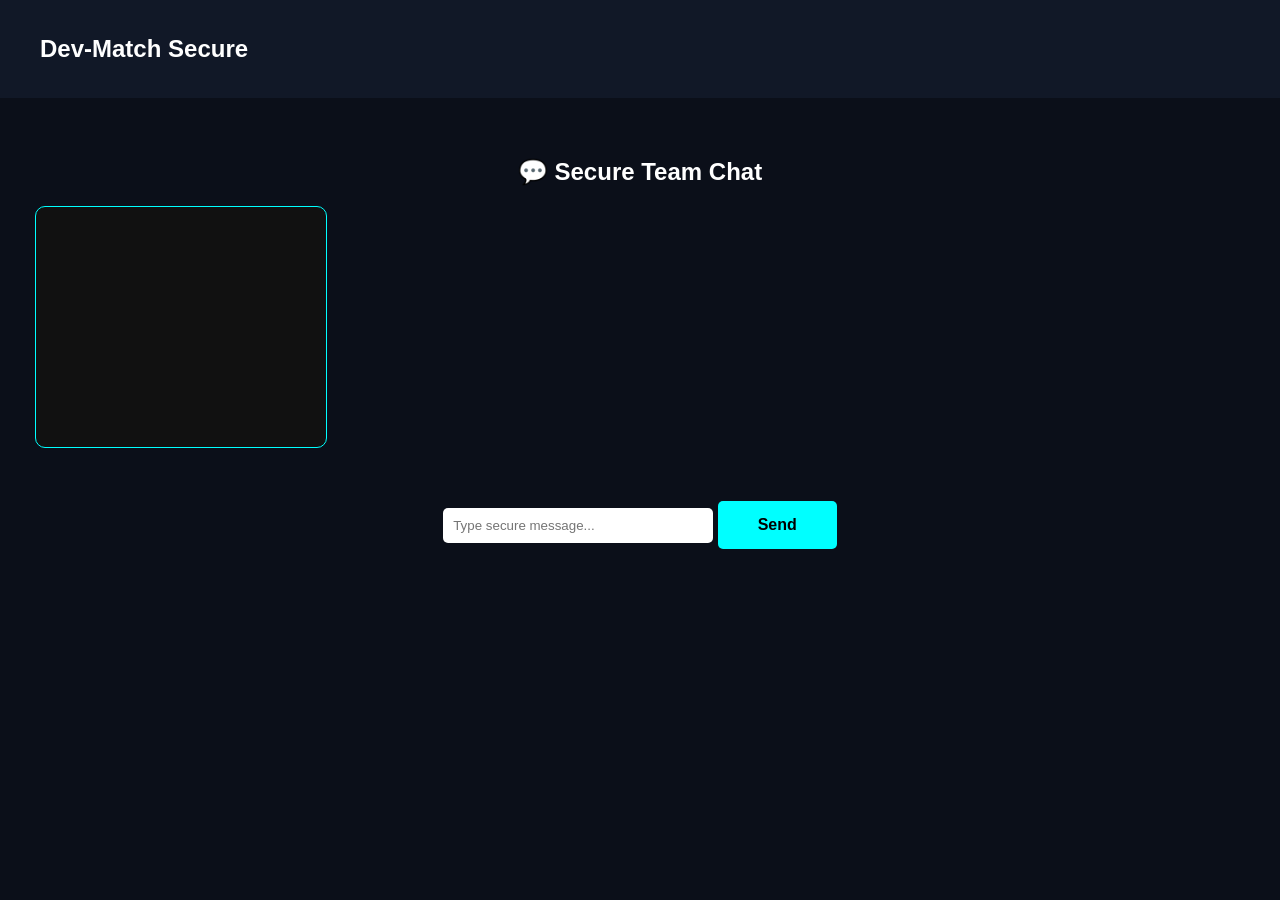
==== chat.html @ 2b0d677e "first commit" ====
<!DOCTYPE html>
<html>
<head>
  <title>Secure Chat</title>
  <link rel="stylesheet" href="style.css">
</head>

<body>

<nav>
  <h2>Dev-Match Secure</h2>
</nav>

<section class="hero">
  <h1>💬 Secure Team Chat</h1>

  <div id="chatBox" class="card" style="height:200px; overflow-y:auto;"></div>

  <br>

  <input type="text" id="chatInput" placeholder="Type secure message..." />
  <button class="start-btn" onclick="sendMessage()">Send</button>

</section>

<script src="script.js"></script>
</body>
</html>
---- style.css ----
body {
  margin: 0;
  font-family: Arial;
  background-color: #0b0f19;
  color: white;
}

/* Navbar */
nav {
  display: flex;
  justify-content: space-between;
  padding: 15px 40px;
  background: #111827;
}

nav button {
  background: cyan;
  border: none;
  padding: 8px 15px;
  cursor: pointer;
}

/* Hero */
.hero {
  text-align: center;
  padding: 100px 20px;
}

.start-btn {
  background: cyan;
  border: none;
  padding: 12px 20px;
  margin-top: 20px;
  font-size: 16px;
  cursor: pointer;
}

/* Features */
.features {
  display: flex;
  justify-content: center;
  gap: 20px;
  padding: 40px;
}

.card {
  background: #111827;
  padding: 20px;
  border-radius: 10px;
  width: 250px;
  text-align: center;
}
input {
  padding: 10px;

  width: 250px;
  border-radius: 5px;
  border: none;
}
#matchContainer{
  display:flex;
  justify-content:center;
  gap:20px;
  flex-wrap:wrap;
  padding:30px;
}
textarea{
  width:300px;
  padding:10px;
  border-radius:8px;
  border:none;
}
.card{
  background:#111;
  padding:20px;
  margin:15px;
  border-radius:10px;
  border:1px solid #00ffff;
}
.verified{
  background:#00ff88;
  color:black;
  padding:3px 8px;
  border-radius:12px;
  font-size:12px;
  margin-left:8px;
}
.popup{
  position:fixed;
  bottom:20px;
  right:20px;
  background:#00ff88;
  color:black;
  padding:15px 25px;
  border-radius:10px;
  display:none;
  font-weight:bold;
  box-shadow:0 0 15px #00ff88;
}
.navbar{
  display:flex;
  justify-content:space-between;
  align-items:center;
  padding:15px 30px;
  background:#111;
  color:white;
}

.logo{
  margin:0;
}
.hero{
  text-align:center;
  margin-top:20px;
  padding: 20px;
}

.start-btn{
  margin-top:20px;
  cursor:pointer;
  padding: 15px 40px;
  font-size: 16px;
  font-weight: bold;
  border-radius: 5px;
  transition: all 0.3s;
}

.start-btn:hover {
  background-color: #00d4d4;
  transform: scale(1.05);
}
.navbar{
  position:relative;
  z-index:10;
}

.match-controls {
  display: flex;
  justify-content: center;
  align-items: center;
  gap: 15px;
  margin: 30px 0;
  flex-wrap: wrap;
}

.match-controls select {
  padding: 10px 15px;
  border: 1px solid cyan;
  border-radius: 5px;
  background-color: #1a1a2e;
  color: white;
  font-size: 14px;
  cursor: pointer;
}

#matchResults {
  display: grid;
  grid-template-columns: repeat(auto-fit, minmax(280px, 1fr));
  gap: 20px;
  padding: 40px;
  width: 100%;
  box-sizing: border-box;
}

#matchResults .card {
  width: 100%;
  background: #111827;
  padding: 25px;
  border-radius: 10px;
  border: 1px solid cyan;
  text-align: center;
  transition: transform 0.3s;
}

#matchResults .card:hover {
  transform: translateY(-5px);
  box-shadow: 0 0 20px cyan;
}

#matchResults .card button {
  width: 100%;
  margin-top: 15px;
  padding: 15px 20px;
  font-size: 16px;
  font-weight: bold;
  background-color: cyan;
  border: none;
  border-radius: 5px;
  cursor: pointer;
  color: black;
  transition: all 0.3s;
}

#matchResults .card button:hover {
  background-color: #00d4d4;
  transform: scale(1.02);
}

.tag {
  background-color: #00ffff;
  color: black;
  padding: 5px 12px;
  border-radius: 15px;
  font-size: 12px;
  font-weight: bold;
  margin: 5px 5px 0 0;
  display: inline-block;
}

.tags {
  margin: 15px 0;
  display: flex;
  flex-wrap: wrap;
  justify-content: center;
  gap: 8px;
}
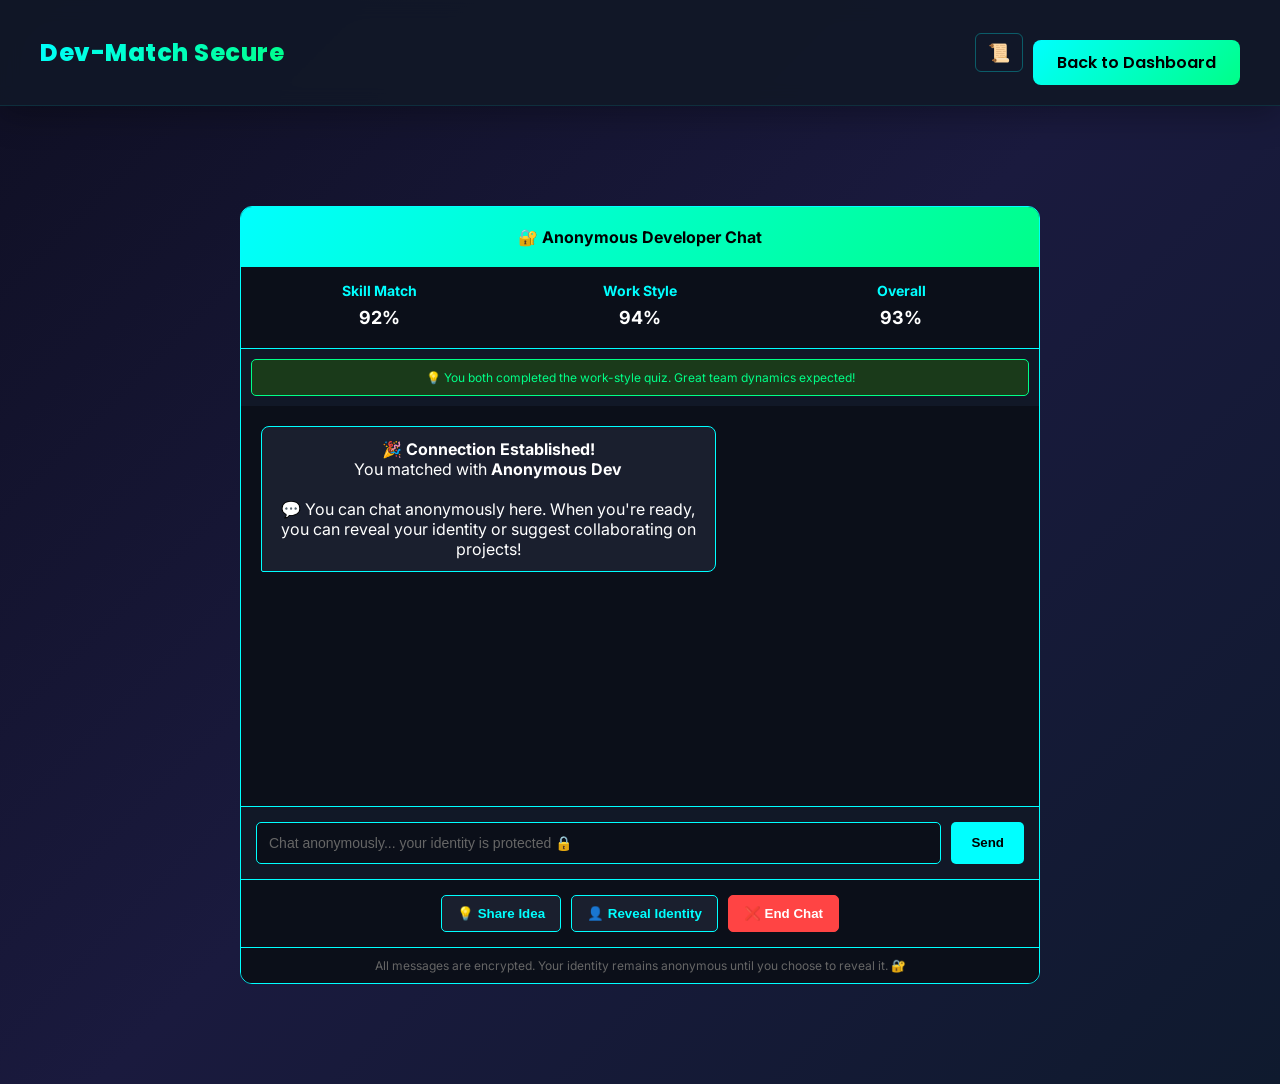
==== commit a6ff6ba0: "update" ====
--- a/chat.html
+++ b/chat.html
@@ -1,28 +1,408 @@
 <!DOCTYPE html>
 <html>
 <head>
-  <title>Secure Chat</title>
+  <title>Anonymous Chat</title>
   <link rel="stylesheet" href="style.css">
+  <style>
+    .chat-wrapper {
+      max-width: 800px;
+      margin: 20px auto;
+      background: #111827;
+      border-radius: 12px;
+      border: 1px solid #00ffff;
+      overflow: hidden;
+    }
+
+    .chat-header {
+      background: linear-gradient(135deg, #00ffff, #00ff88);
+      color: #000;
+      padding: 20px;
+      text-align: center;
+      font-weight: bold;
+    }
+
+    .compatibility-banner {
+      background: #0b0f19;
+      border-bottom: 1px solid #00ffff;
+      padding: 15px;
+      display: flex;
+      justify-content: space-around;
+      text-align: center;
+      flex-wrap: wrap;
+      gap: 15px;
+    }
+
+    .compat-item {
+      flex: 1;
+      min-width: 150px;
+    }
+
+    .compat-item h4 {
+      margin: 0;
+      color: #00ffff;
+      font-size: 14px;
+    }
+
+    .compat-item p {
+      margin: 5px 0 0 0;
+      color: #fff;
+      font-size: 18px;
+      font-weight: bold;
+    }
+
+    .chat-container {
+      height: 400px;
+      overflow-y: auto;
+      padding: 20px;
+      display: flex;
+      flex-direction: column;
+      gap: 15px;
+      background: #0b0f19;
+    }
+
+    .message {
+      display: flex;
+      margin-bottom: 10px;
+      animation: slideIn 0.3s ease-out;
+    }
+
+    @keyframes slideIn {
+      from {
+        opacity: 0;
+        transform: translateY(10px);
+      }
+      to {
+        opacity: 1;
+        transform: translateY(0);
+      }
+    }
+
+    .message.user {
+      justify-content: flex-end;
+    }
+
+    .message.bot {
+      justify-content: flex-start;
+    }
+
+    .message-content {
+      max-width: 60%;
+      padding: 12px 15px;
+      border-radius: 8px;
+      word-wrap: break-word;
+    }
+
+    .message.user .message-content {
+      background: #00ffff;
+      color: #000;
+      border-bottom-right-radius: 2px;
+    }
+
+    .message.bot .message-content {
+      background: #1a1f2e;
+      color: #fff;
+      border-bottom-left-radius: 2px;
+      border: 1px solid #00ffff;
+    }
+
+    .chat-input-area {
+      background: #111827;
+      padding: 15px;
+      border-top: 1px solid #00ffff;
+      display: flex;
+      gap: 10px;
+    }
+
+    #chatInput {
+      flex: 1;
+      padding: 12px;
+      background: #0b0f19;
+      border: 1px solid #00ffff;
+      border-radius: 5px;
+      color: #fff;
+      font-family: Arial;
+    }
+
+    #chatInput::placeholder {
+      color: #666;
+    }
+
+    #chatInput:focus {
+      outline: none;
+      border-color: #00ff88;
+      box-shadow: 0 0 10px rgba(0, 255, 136, 0.3);
+    }
+
+    .send-btn {
+      padding: 12px 20px;
+      background: #00ffff;
+      border: none;
+      border-radius: 5px;
+      color: #000;
+      font-weight: bold;
+      cursor: pointer;
+      transition: 0.3s;
+    }
+
+    .send-btn:hover {
+      background: #00ff88;
+      transform: translateY(-2px);
+    }
+
+    .chat-footer {
+      background: #0b0f19;
+      padding: 10px;
+      text-align: center;
+      color: #666;
+      font-size: 12px;
+      border-top: 1px solid #00ffff;
+    }
+
+    .action-buttons {
+      display: flex;
+      gap: 10px;
+      padding: 15px;
+      background: #0b0f19;
+      border-top: 1px solid #00ffff;
+      justify-content: center;
+      flex-wrap: wrap;
+    }
+
+    .action-btn {
+      padding: 10px 15px;
+      background: #1a1f2e;
+      border: 1px solid #00ffff;
+      color: #00ffff;
+      border-radius: 5px;
+      cursor: pointer;
+      font-weight: bold;
+      transition: 0.3s;
+    }
+
+    .action-btn:hover {
+      background: #00ffff;
+      color: #000;
+    }
+
+    .end-chat-btn {
+      background: #ff4444;
+      color: #fff;
+      border-color: #ff4444;
+    }
+
+    .end-chat-btn:hover {
+      background: #cc0000;
+      color: #fff;
+      border-color: #cc0000;
+    }
+
+    .match-alert {
+      background: #1a3a1a;
+      border: 1px solid #00ff88;
+      padding: 10px;
+      border-radius: 5px;
+      color: #00ff88;
+      font-size: 12px;
+      text-align: center;
+    }
+  </style>
 </head>
-
 <body>
-
-<nav>
-  <h2>Dev-Match Secure</h2>
-</nav>
-
-<section class="hero">
-  <h1>💬 Secure Team Chat</h1>
-
-  <div id="chatBox" class="card" style="height:200px; overflow-y:auto;"></div>
-
-  <br>
-
-  <input type="text" id="chatInput" placeholder="Type secure message..." />
-  <button class="start-btn" onclick="sendMessage()">Send</button>
-
-</section>
-
-<script src="script.js"></script>
+  <nav class="navbar">
+    <h2 class="logo">Dev-Match Secure</h2>
+    <div class="navbar-menu">
+      <span class="cert-quick-access" title="Generate Ownership Certificate" onclick="goToCertificate()">📜</span>
+      <button class="start-btn" onclick="goToDashboard()">Back to Dashboard</button>
+    </div>
+  </nav>
+
+  <section class="hero">
+    <div class="chat-wrapper">
+      <div class="chat-header">
+        🔐 Anonymous Developer Chat
+      </div>
+
+      <div class="compatibility-banner" id="compatibilityBanner">
+        <div class="compat-item">
+          <h4>Skill Match</h4>
+          <p id="skillMatch">92%</p>
+        </div>
+        <div class="compat-item">
+          <h4>Work Style</h4>
+          <p id="workStyleMatch">94%</p>
+        </div>
+        <div class="compat-item">
+          <h4>Overall</h4>
+          <p id="overallCompatibility">93%</p>
+        </div>
+      </div>
+
+      <div class="match-alert" id="matchAlert" style="margin: 10px;">
+        💡 You both completed the work-style quiz. Great team dynamics expected!
+      </div>
+
+      <div class="chat-container" id="chatBox"></div>
+
+      <div class="chat-input-area">
+        <input 
+          type="text" 
+          id="chatInput" 
+          placeholder="Chat anonymously... your identity is protected 🔒"
+          onkeypress="if(event.key==='Enter') sendChatMessage()">
+        <button class="send-btn" onclick="sendChatMessage()">Send</button>
+      </div>
+
+      <div class="action-buttons">
+        <button class="action-btn" onclick="shareIdea()">💡 Share Idea</button>
+        <button class="action-btn" onclick="revealIdentity()">👤 Reveal Identity</button>
+        <button class="action-btn end-chat-btn" onclick="endChat()">❌ End Chat</button>
+      </div>
+
+      <div class="chat-footer">
+        All messages are encrypted. Your identity remains anonymous until you choose to reveal it. 🔐
+      </div>
+    </div>
+  </section>
+
+  <script src="script.js"></script>
+  <script>
+    let matchedDevName = localStorage.getItem("matchedDevName") || "Anonymous Dev";
+    let skillMatchPercent = localStorage.getItem("skillMatchPercent") || "92";
+    let identityRevealed = false;
+
+    window.addEventListener('load', function() {
+      initializeChat();
+      displayInitialMessage();
+    });
+
+    function initializeChat() {
+      const workStyle = JSON.parse(localStorage.getItem("userWorkStyle"));
+      
+      if(skillMatchPercent) {
+        document.getElementById("skillMatch").textContent = skillMatchPercent + "%";
+      }
+      
+      if(workStyle) {
+        const workStyleCompat = Math.floor(80 + Math.random() * 20); // 80-100%
+        document.getElementById("workStyleMatch").textContent = workStyleCompat + "%";
+        
+        const skillNum = parseInt(skillMatchPercent);
+        const styleNum = workStyleCompat;
+        const overall = Math.floor((skillNum + styleNum) / 2);
+        document.getElementById("overallCompatibility").textContent = overall + "%";
+      }
+    }
+
+    function displayInitialMessage() {
+      const messageDiv = document.createElement("div");
+      messageDiv.className = "message bot";
+      messageDiv.innerHTML = `
+        <div class="message-content">
+          🎉 <strong>Connection Established!</strong><br/>
+          You matched with <strong>${matchedDevName}</strong><br/>
+          <br/>
+          💬 You can chat anonymously here. When you're ready, you can reveal your identity or suggest collaborating on projects!
+        </div>
+      `;
+      document.getElementById("chatBox").appendChild(messageDiv);
+      scrollToBottom();
+    }
+
+    function sendChatMessage() {
+      const input = document.getElementById("chatInput");
+      const message = input.value.trim();
+
+      if(!message) return;
+
+      // User message
+      const userMsgDiv = document.createElement("div");
+      userMsgDiv.className = "message user";
+      userMsgDiv.innerHTML = `<div class="message-content">🔐 ${message}</div>`;
+      document.getElementById("chatBox").appendChild(userMsgDiv);
+
+      input.value = "";
+      scrollToBottom();
+
+      // Simulated response
+      setTimeout(() => {
+        const responses = [
+          "That sounds interesting! Tell me more 🤔",
+          "I like your thinking! How would that work? 💭",
+          "Cool idea! Are you looking for collaboration? 🚀",
+          "I've been working on something similar! 🔧",
+          "That aligns with my vision too! 🎯",
+          "Let's discuss this further! I'm interested 👍"
+        ];
+
+        const randomResponse = responses[Math.floor(Math.random() * responses.length)];
+        const botMsgDiv = document.createElement("div");
+        botMsgDiv.className = "message bot";
+        botMsgDiv.innerHTML = `<div class="message-content">${randomResponse}</div>`;
+        document.getElementById("chatBox").appendChild(botMsgDiv);
+        scrollToBottom();
+      }, 800);
+    }
+
+    function scrollToBottom() {
+      const chatBox = document.getElementById("chatBox");
+      chatBox.scrollTop = chatBox.scrollHeight;
+    }
+
+    function shareIdea() {
+      const idea = prompt("💡 Share your project idea (keep it concise):");
+      if(idea) {
+        const messageDiv = document.createElement("div");
+        messageDiv.className = "message user";
+        messageDiv.innerHTML = `<div class="message-content">💡 <strong>Project Idea:</strong> ${idea}</div>`;
+        document.getElementById("chatBox").appendChild(messageDiv);
+        
+        setTimeout(() => {
+          const botMsgDiv = document.createElement("div");
+          botMsgDiv.className = "message bot";
+          botMsgDiv.innerHTML = `<div class="message-content">⭐ This sounds like a great project! Shall we move to the vault to secure it and add team members? 🔒</div>`;
+          document.getElementById("chatBox").appendChild(botMsgDiv);
+          scrollToBottom();
+        }, 1000);
+      }
+    }
+
+    function revealIdentity() {
+      if(!identityRevealed) {
+        const userName = localStorage.getItem("devMatchUser") ? JSON.parse(localStorage.getItem("devMatchUser")).name : "Developer";
+        
+        const messageDiv = document.createElement("div");
+        messageDiv.className = "message user";
+        messageDiv.innerHTML = `<div class="message-content">👤 I'm <strong>${userName}</strong> from the platform. Happy to collaborate! 🎉</div>`;
+        document.getElementById("chatBox").appendChild(messageDiv);
+        
+        setTimeout(() => {
+          const botMsgDiv = document.createElement("div");
+          botMsgDiv.className = "message bot";
+          botMsgDiv.innerHTML = `<div class="message-content">Great to meet you, ${userName}! 🤝 Let's make something amazing together!</div>`;
+          document.getElementById("chatBox").appendChild(botMsgDiv);
+          scrollToBottom();
+        }, 1000);
+        
+        identityRevealed = true;
+      } else {
+        alert("🔓 Your identity is already revealed!");
+      }
+    }
+
+    function endChat() {
+      if(confirm("❌ End this chat? You can always start a new conversation later.")) {
+        alert("Chat ended. You can connect with other developers from your dashboard! 👋");
+        window.location.href = "dashboard.html";
+      }
+    }
+
+    function goToDashboard() {
+      window.location.href = "dashboard.html";
+    }
+
+    function goToCertificate() {
+      window.location.href = "certificate.html";
+    }
+  </script>
 </body>
 </html>
--- a/style.css
+++ b/style.css
@@ -1,137 +1,259 @@
+@import url('https://fonts.googleapis.com/css2?family=Poppins:wght@400;500;600;700;800&family=Inter:wght@300;400;500;600;700&display=swap');
+
+* {
+  margin: 0;
+  padding: 0;
+  box-sizing: border-box;
+}
+
 body {
   margin: 0;
-  font-family: Arial;
-  background-color: #0b0f19;
+  font-family: 'Inter', sans-serif;
+  background: linear-gradient(135deg, #0f0f23 0%, #1a1a3e 50%, #0f1a2e 100%);
   color: white;
+  min-height: 100vh;
 }
 
 /* Navbar */
-nav {
+nav, .navbar {
   display: flex;
   justify-content: space-between;
-  padding: 15px 40px;
-  background: #111827;
-}
-
-nav button {
-  background: cyan;
+  align-items: center;
+  padding: 20px 40px;
+  background: rgba(17, 24, 39, 0.95);
+  backdrop-filter: blur(10px);
+  border-bottom: 1px solid rgba(0, 255, 255, 0.1);
+  position: relative;
+  z-index: 10;
+  box-shadow: 0 8px 32px rgba(0, 0, 0, 0.3);
+}
+
+.logo {
+  margin: 0;
+  font-family: 'Poppins', sans-serif;
+  font-size: 24px;
+  font-weight: 800;
+  background: linear-gradient(135deg, #00ffff, #00ff88);
+  -webkit-background-clip: text;
+  -webkit-text-fill-color: transparent;
+  background-clip: text;
+  letter-spacing: 0.5px;
+}
+
+nav button, .navbar button {
+  background: linear-gradient(135deg, #00ffff, #00ff88);
+  color: #000;
   border: none;
-  padding: 8px 15px;
+  padding: 10px 24px;
   cursor: pointer;
-}
-
-/* Hero */
+  font-weight: 600;
+  border-radius: 8px;
+  transition: all 0.3s cubic-bezier(0.4, 0, 0.2, 1);
+  font-family: 'Poppins', sans-serif;
+}
+
+nav button:hover, .navbar button:hover {
+  transform: translateY(-2px);
+  box-shadow: 0 12px 24px rgba(0, 255, 136, 0.3);
+  background: linear-gradient(135deg, #00ff88, #00ffff);
+}
+
+/* Hero Section */
 .hero {
   text-align: center;
-  padding: 100px 20px;
-}
-
+  padding: 80px 20px;
+  animation: fadeIn 0.8s ease-out;
+}
+
+@keyframes fadeIn {
+  from {
+    opacity: 0;
+    transform: translateY(20px);
+  }
+  to {
+    opacity: 1;
+    transform: translateY(0);
+  }
+}
+
+.hero h1 {
+  font-family: 'Poppins', sans-serif;
+  font-size: 48px;
+  font-weight: 800;
+  margin-bottom: 20px;
+  background: linear-gradient(135deg, #00ffff, #00ff88 50%, #FFD700);
+  -webkit-background-clip: text;
+  -webkit-text-fill-color: transparent;
+  background-clip: text;
+  line-height: 1.2;
+  letter-spacing: -0.5px;
+}
+
+.hero p {
+  font-size: 18px;
+  color: #b0b8c8;
+  margin-bottom: 30px;
+  max-width: 600px;
+  margin-left: auto;
+  margin-right: auto;
+  line-height: 1.6;
+}
+
+/* Buttons */
 .start-btn {
-  background: cyan;
+  background: linear-gradient(135deg, #00ffff, #00ff88);
+  color: #000;
   border: none;
-  padding: 12px 20px;
+  padding: 14px 32px;
   margin-top: 20px;
   font-size: 16px;
+  font-weight: 600;
   cursor: pointer;
-}
-
-/* Features */
+  border-radius: 8px;
+  transition: all 0.3s cubic-bezier(0.4, 0, 0.2, 1);
+  font-family: 'Poppins', sans-serif;
+  display: inline-block;
+  text-transform: none;
+}
+
+.start-btn:hover {
+  background: linear-gradient(135deg, #00ff88, #00ffff);
+  transform: translateY(-3px);
+  box-shadow: 0 15px 35px rgba(0, 255, 136, 0.3);
+}
+
+.start-btn:active {
+  transform: translateY(-1px);
+}
+
+/* Features Section */
 .features {
   display: flex;
   justify-content: center;
-  gap: 20px;
-  padding: 40px;
-}
-
+  gap: 30px;
+  padding: 60px 40px;
+  flex-wrap: wrap;
+  animation: slideUp 0.8s ease-out 0.2s backwards;
+}
+
+@keyframes slideUp {
+  from {
+    opacity: 0;
+    transform: translateY(30px);
+  }
+  to {
+    opacity: 1;
+    transform: translateY(0);
+  }
+}
+
+.features .card {
+  background: linear-gradient(135deg, rgba(0, 255, 255, 0.1), rgba(0, 255, 136, 0.05));
+  padding: 40px 30px;
+  border-radius: 16px;
+  width: 300px;
+  text-align: center;
+  border: 1px solid rgba(0, 255, 255, 0.2);
+  transition: all 0.3s cubic-bezier(0.4, 0, 0.2, 1);
+  backdrop-filter: blur(10px);
+  box-shadow: 0 8px 32px rgba(0, 0, 0, 0.2);
+}
+
+.features .card:hover {
+  transform: translateY(-8px);
+  border-color: rgba(0, 255, 136, 0.5);
+  box-shadow: 0 20px 50px rgba(0, 255, 136, 0.2);
+}
+
+.features .card h3 {
+  font-family: 'Poppins', sans-serif;
+  font-size: 20px;
+  font-weight: 700;
+  margin-bottom: 15px;
+  color: #00ffff;
+}
+
+.features .card p {
+  color: #b0b8c8;
+  line-height: 1.6;
+  font-size: 15px;
+}
+
+/* Cards */
 .card {
-  background: #111827;
-  padding: 20px;
-  border-radius: 10px;
+  background: linear-gradient(135deg, rgba(26, 42, 55, 0.8), rgba(30, 50, 65, 0.8));
+  padding: 25px;
+  margin: 15px;
+  border-radius: 16px;
+  border: 1px solid rgba(0, 255, 255, 0.2);
+  text-align: center;
+  backdrop-filter: blur(10px);
+  box-shadow: 0 8px 32px rgba(0, 0, 0, 0.3);
+  transition: all 0.3s cubic-bezier(0.4, 0, 0.2, 1);
+  animation: fadeIn 0.6s ease-out;
+}
+
+.card:hover {
+  transform: translateY(-5px);
+  border-color: rgba(0, 255, 255, 0.5);
+  box-shadow: 0 15px 40px rgba(0, 255, 255, 0.2);
+}
+
+.card h3 {
+  font-family: 'Poppins', sans-serif;
+  font-weight: 700;
+  font-size: 18px;
+  margin-bottom: 12px;
+  color: #00ffff;
+}
+
+.card h4 {
+  font-family: 'Poppins', sans-serif;
+  font-weight: 600;
+  font-size: 18px;
+  color: #00ff88;
+  margin: 10px 0;
+}
+
+.card p {
+  color: #b0b8c8;
+  font-size: 14px;
+  line-height: 1.5;
+  margin: 8px 0;
+}
+
+/* Input Elements */
+input, select, textarea {
+  background: rgba(11, 15, 25, 0.8);
+  color: white;
+  border: 1px solid rgba(0, 255, 255, 0.2);
+  padding: 12px 16px;
+  border-radius: 8px;
+  font-family: 'Inter', sans-serif;
+  font-size: 14px;
+  transition: all 0.3s;
+  backdrop-filter: blur(10px);
+}
+
+input::placeholder, textarea::placeholder {
+  color: #7a8194;
+}
+
+input:focus, select:focus, textarea:focus {
+  outline: none;
+  border-color: #00ffff;
+  box-shadow: 0 0 20px rgba(0, 255, 255, 0.3);
+  background: rgba(11, 15, 25, 0.95);
+}
+
+input {
   width: 250px;
-  text-align: center;
-}
-input {
-  padding: 10px;
-
-  width: 250px;
-  border-radius: 5px;
-  border: none;
-}
-#matchContainer{
-  display:flex;
-  justify-content:center;
-  gap:20px;
-  flex-wrap:wrap;
-  padding:30px;
-}
-textarea{
-  width:300px;
-  padding:10px;
-  border-radius:8px;
-  border:none;
-}
-.card{
-  background:#111;
-  padding:20px;
-  margin:15px;
-  border-radius:10px;
-  border:1px solid #00ffff;
-}
-.verified{
-  background:#00ff88;
-  color:black;
-  padding:3px 8px;
-  border-radius:12px;
-  font-size:12px;
-  margin-left:8px;
-}
-.popup{
-  position:fixed;
-  bottom:20px;
-  right:20px;
-  background:#00ff88;
-  color:black;
-  padding:15px 25px;
-  border-radius:10px;
-  display:none;
-  font-weight:bold;
-  box-shadow:0 0 15px #00ff88;
-}
-.navbar{
-  display:flex;
-  justify-content:space-between;
-  align-items:center;
-  padding:15px 30px;
-  background:#111;
-  color:white;
-}
-
-.logo{
-  margin:0;
-}
-.hero{
-  text-align:center;
-  margin-top:20px;
-  padding: 20px;
-}
-
-.start-btn{
-  margin-top:20px;
-  cursor:pointer;
-  padding: 15px 40px;
-  font-size: 16px;
-  font-weight: bold;
-  border-radius: 5px;
-  transition: all 0.3s;
-}
-
-.start-btn:hover {
-  background-color: #00d4d4;
-  transform: scale(1.05);
-}
-.navbar{
-  position:relative;
-  z-index:10;
+}
+
+textarea {
+  width: 300px;
+  resize: vertical;
+  min-height: 100px;
 }
 
 .match-controls {
@@ -139,24 +261,30 @@
   justify-content: center;
   align-items: center;
   gap: 15px;
-  margin: 30px 0;
+  margin: 40px 0;
   flex-wrap: wrap;
 }
 
 .match-controls select {
-  padding: 10px 15px;
-  border: 1px solid cyan;
-  border-radius: 5px;
-  background-color: #1a1a2e;
-  color: white;
-  font-size: 14px;
-  cursor: pointer;
-}
-
+  padding: 12px 16px;
+  min-width: 200px;
+  font-family: 'Poppins', sans-serif;
+  font-weight: 500;
+}
+
+#matchContainer {
+  display: flex;
+  justify-content: center;
+  gap: 20px;
+  flex-wrap: wrap;
+  padding: 30px;
+}
+
+/* Match Results */
 #matchResults {
   display: grid;
-  grid-template-columns: repeat(auto-fit, minmax(280px, 1fr));
-  gap: 20px;
+  grid-template-columns: repeat(auto-fit, minmax(320px, 1fr));
+  gap: 25px;
   padding: 40px;
   width: 100%;
   box-sizing: border-box;
@@ -164,47 +292,60 @@
 
 #matchResults .card {
   width: 100%;
-  background: #111827;
-  padding: 25px;
-  border-radius: 10px;
-  border: 1px solid cyan;
-  text-align: center;
-  transition: transform 0.3s;
-}
-
-#matchResults .card:hover {
-  transform: translateY(-5px);
-  box-shadow: 0 0 20px cyan;
+  padding: 30px;
+  animation: slideUp 0.6s ease-out;
+}
+
+#matchResults .card:nth-child(2) {
+  animation-delay: 0.1s;
+}
+
+#matchResults .card:nth-child(3) {
+  animation-delay: 0.2s;
+}
+
+#matchResults .card:nth-child(4) {
+  animation-delay: 0.3s;
 }
 
 #matchResults .card button {
   width: 100%;
-  margin-top: 15px;
-  padding: 15px 20px;
-  font-size: 16px;
-  font-weight: bold;
-  background-color: cyan;
+  margin-top: 20px;
+  padding: 14px 20px;
+  font-size: 15px;
+  font-weight: 600;
+  background: linear-gradient(135deg, #00ffff, #00ff88);
   border: none;
-  border-radius: 5px;
+  border-radius: 8px;
   cursor: pointer;
   color: black;
   transition: all 0.3s;
+  font-family: 'Poppins', sans-serif;
 }
 
 #matchResults .card button:hover {
-  background-color: #00d4d4;
-  transform: scale(1.02);
-}
-
+  background: linear-gradient(135deg, #00ff88, #00ffff);
+  transform: translateY(-3px);
+  box-shadow: 0 12px 30px rgba(0, 255, 136, 0.3);
+}
+
+/* Tags */
 .tag {
-  background-color: #00ffff;
-  color: black;
-  padding: 5px 12px;
-  border-radius: 15px;
+  background: linear-gradient(135deg, #00ffff, #00ff88);
+  color: #000;
+  padding: 6px 14px;
+  border-radius: 20px;
   font-size: 12px;
-  font-weight: bold;
+  font-weight: 600;
   margin: 5px 5px 0 0;
   display: inline-block;
+  font-family: 'Poppins', sans-serif;
+  transition: all 0.3s;
+}
+
+.tag:hover {
+  transform: scale(1.05);
+  box-shadow: 0 4px 12px rgba(0, 255, 136, 0.3);
 }
 
 .tags {
@@ -213,4 +354,298 @@
   flex-wrap: wrap;
   justify-content: center;
   gap: 8px;
+}
+
+/* Verified Badge */
+.verified {
+  background: linear-gradient(135deg, #00ff88, #00ffff);
+  color: black;
+  padding: 4px 10px;
+  border-radius: 12px;
+  font-size: 11px;
+  font-weight: 700;
+  margin-left: 8px;
+  font-family: 'Poppins', sans-serif;
+}
+
+/* Popup */
+.popup {
+  position: fixed;
+  bottom: 20px;
+  right: 20px;
+  background: linear-gradient(135deg, #00ff88, #00ffff);
+  color: black;
+  padding: 18px 30px;
+  border-radius: 12px;
+  display: none;
+  font-weight: 600;
+  box-shadow: 0 15px 40px rgba(0, 255, 136, 0.4);
+  animation: slideInRight 0.4s ease-out;
+  font-family: 'Poppins', sans-serif;
+  z-index: 100;
+}
+
+@keyframes slideInRight {
+  from {
+    opacity: 0;
+    transform: translateX(100px);
+  }
+  to {
+    opacity: 1;
+    transform: translateX(0);
+  }
+}
+
+/* Additional Button Styles */
+.send-request-btn {
+  background: linear-gradient(135deg, #00ffff, #00ff88) !important;
+  color: black !important;
+  font-weight: 600 !important;
+  border-radius: 8px !important;
+  transition: all 0.3s !important;
+  font-family: 'Poppins', sans-serif !important;
+}
+
+.send-request-btn:hover {
+  background: linear-gradient(135deg, #00ff88, #00ffff) !important;
+  transform: translateY(-3px) !important;
+  box-shadow: 0 12px 30px rgba(0, 255, 136, 0.3) !important;
+}
+
+.send-request-btn:disabled {
+  background: #4a5568 !important;
+  cursor: not-allowed;
+  opacity: 0.6;
+  box-shadow: none !important;
+}
+
+.connect-btn {
+  background: linear-gradient(135deg, #00ffff, #00ff88) !important;
+  color: black !important;
+  font-weight: 600 !important;
+  border-radius: 8px !important;
+}
+
+.connect-btn:hover {
+  background: linear-gradient(135deg, #00ff88, #00ffff) !important;
+  transform: translateY(-3px) !important;
+}
+
+/* Scrollbar Styling */
+::-webkit-scrollbar {
+  width: 8px;
+}
+
+::-webkit-scrollbar-track {
+  background: rgba(0, 0, 0, 0.2);
+}
+
+::-webkit-scrollbar-thumb {
+  background: linear-gradient(135deg, #00ffff, #00ff88);
+  border-radius: 4px;
+}
+
+::-webkit-scrollbar-thumb:hover {
+  background: linear-gradient(135deg, #00ff88, #00ffff);
+}
+
+/* Responsive */
+@media (max-width: 768px) {
+  .logo {
+    font-size: 20px;
+  }
+
+  .hero h1 {
+    font-size: 32px;
+  }
+
+  .hero p {
+    font-size: 16px;
+  }
+
+  .features {
+    padding: 40px 20px;
+  }
+
+  .features .card {
+    width: 100%;
+    max-width: 400px;
+  }
+
+  #matchResults {
+    grid-template-columns: 1fr;
+    padding: 20px;
+  }
+
+  .card {
+    margin: 10px 0;
+  }
+}
+
+@media (max-width: 480px) {
+  nav, .navbar {
+    padding: 15px 20px;
+  }
+
+  .hero {
+    padding: 40px 15px;
+  }
+
+  .hero h1 {
+    font-size: 24px;
+  }
+
+  .hero p {
+    font-size: 14px;
+  }
+
+  .start-btn {
+    padding: 12px 24px;
+    font-size: 14px;
+  }
+
+  input {
+    width: 100%;
+    max-width: 300px;
+  }
+
+  textarea {
+    width: 100%;
+    max-width: 300px;
+  }
+}
+
+#matchResults .tag {
+  background-color: #00ffff;
+  color: black;
+  padding: 4px 10px;
+  border-radius: 12px;
+  font-size: 11px;
+}
+
+/* AI Radar Animation */
+.radar-container {
+  position: relative;
+  width: 200px;
+  height: 200px;
+  margin: 30px auto;
+  display: flex;
+  align-items: center;
+  justify-content: center;
+}
+
+.radar-ring {
+  position: absolute;
+  width: 100%;
+  height: 100%;
+  border: 1px solid rgba(0, 255, 136, 0.5);
+  border-radius: 50%;
+  animation: radarScan 3s linear infinite;
+}
+
+.radar-ring:nth-child(2) {
+  animation-delay: -1s;
+}
+
+.radar-ring:nth-child(3) {
+  animation-delay: -2s;
+}
+
+.radar-center {
+  position: absolute;
+  width: 20px;
+  height: 20px;
+  background: radial-gradient(circle, #00ffff, #00ff88);
+  border-radius: 50%;
+  box-shadow: 0 0 20px #00ffff;
+  z-index: 10;
+  animation: pulse 1.5s ease-in-out infinite;
+}
+
+.radar-scanner {
+  position: absolute;
+  width: 100%;
+  height: 100%;
+  border: 2px solid transparent;
+  border-top-color: #00ff88;
+  border-right-color: rgba(0, 255, 136, 0.5);
+  border-bottom-color: transparent;
+  border-left-color: rgba(0, 255, 255, 0.5);
+  border-radius: 50%;
+  animation: radarRotate 2s linear infinite;
+}
+
+@keyframes radarScan {
+  0% {
+    transform: scale(0.8);
+    opacity: 1;
+  }
+  100% {
+    transform: scale(1.2);
+    opacity: 0;
+  }
+}
+
+@keyframes radarRotate {
+  0% {
+    transform: rotate(0deg);
+  }
+  100% {
+    transform: rotate(360deg);
+  }
+}
+
+.radar-text {
+  position: absolute;
+  bottom: -40px;
+  width: 100%;
+  text-align: center;
+  color: #00ffff;
+  font-size: 13px;
+  font-weight: 600;
+  font-family: 'Poppins', sans-serif;
+}
+
+/* Team Role Badge */
+.team-role-badge {
+  background: linear-gradient(135deg, #00ff88, #00ffff);
+  color: #000;
+  padding: 15px 25px;
+  border-radius: 8px;
+  margin: 15px 0;
+  font-weight: 700;
+  font-size: 16px;
+  font-family: 'Poppins', sans-serif;
+  display: inline-block;
+  box-shadow: 0 8px 25px rgba(0, 255, 136, 0.3);
+}
+
+.role-description {
+  color: #b0b8c8;
+  font-size: 14px;
+  margin-top: 10px;
+  font-family: 'Inter', sans-serif;
+  line-height: 1.6;
+}
+
+/* Certificate Quick Access */
+.navbar-menu {
+  display: flex;
+  gap: 10px;
+  align-items: center;
+}
+
+.cert-quick-access {
+  font-size: 18px;
+  cursor: pointer;
+  transition: all 0.3s;
+  color: #00ffff;
+  padding: 8px 12px;
+  border-radius: 6px;
+  border: 1px solid rgba(0, 255, 255, 0.3);
+}
+
+.cert-quick-access:hover {
+  background: rgba(0, 255, 255, 0.1);
+  text-shadow: 0 0 10px rgba(0, 255, 255, 0.5);
 }
